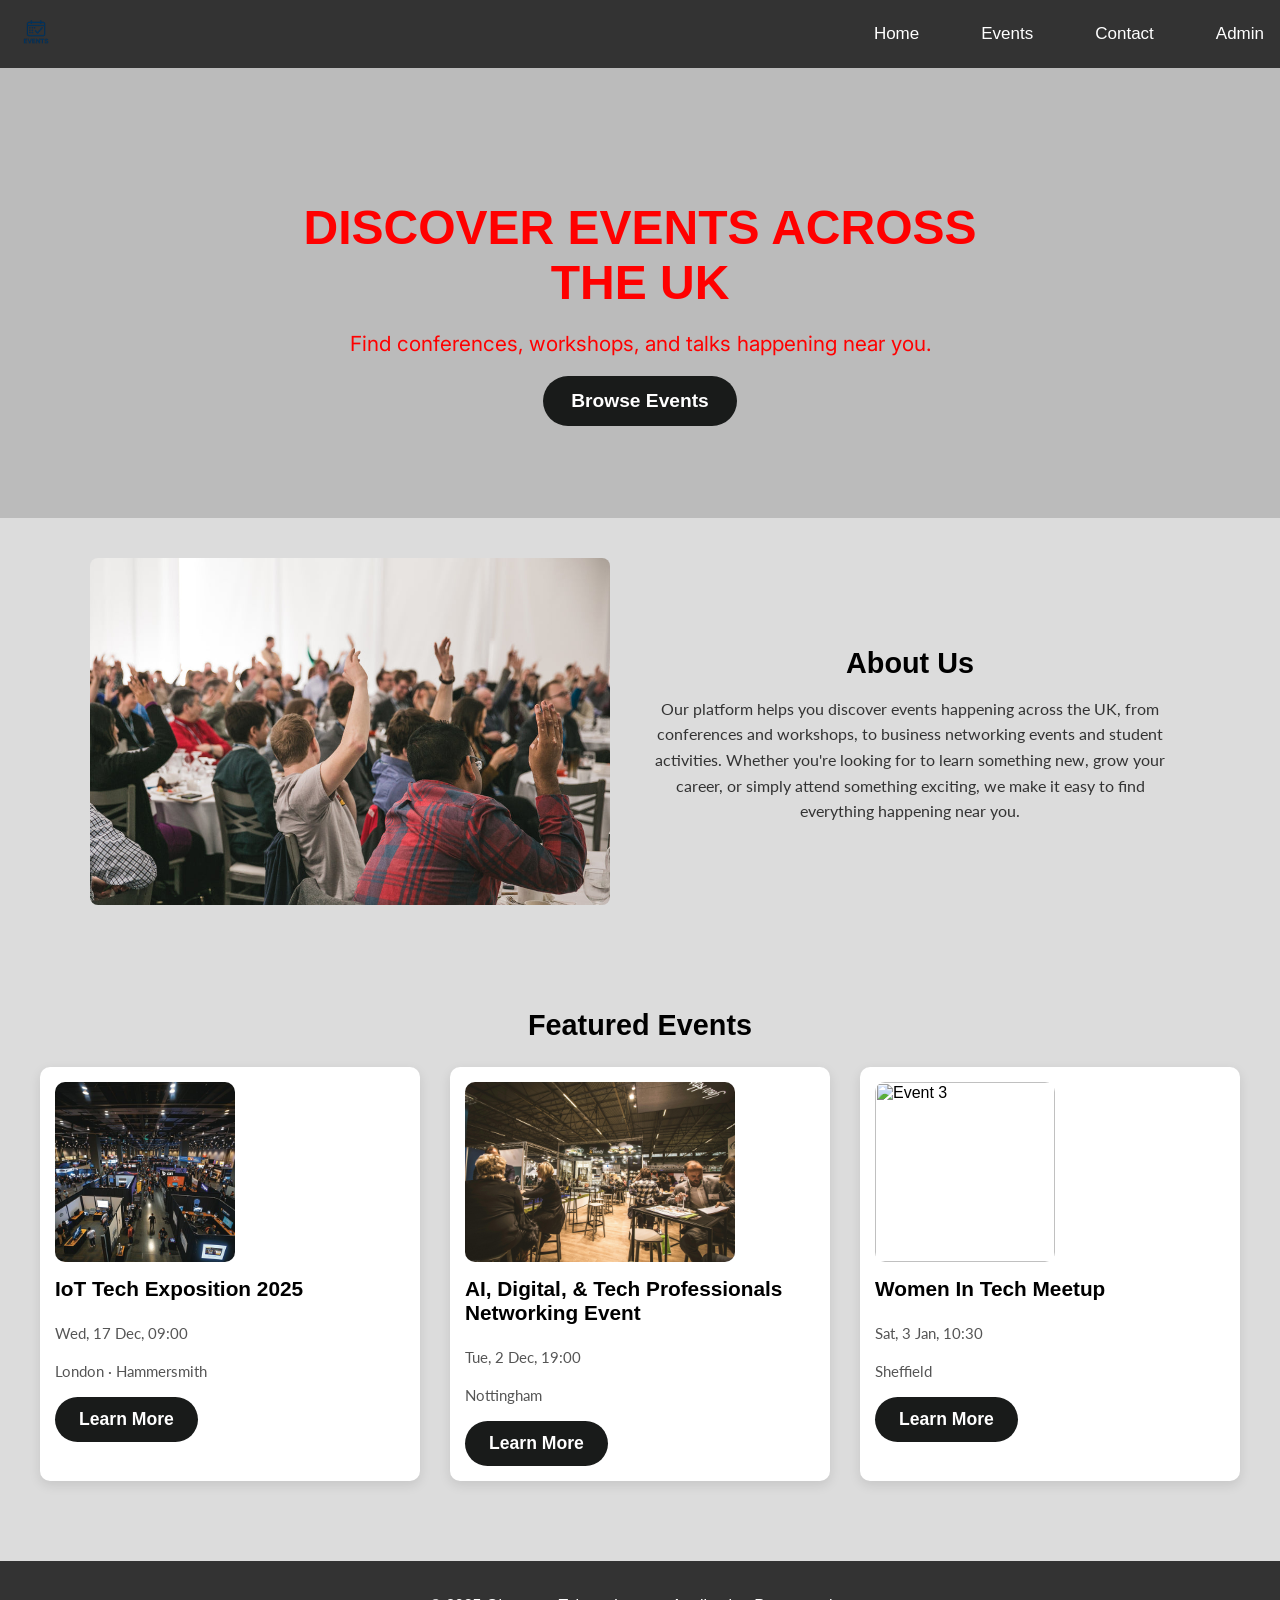
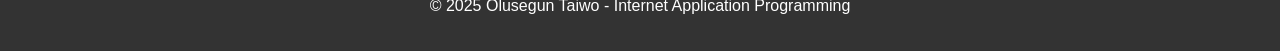
==== wwwroot/index.html @ 15476259 "Initial commit with starter code" ====
<html>
<head>
<!-- Imports Google Fonts -->
<link rel="stylesheet" href="https://fonts.googleapis.com/css?family=Inter">
<link rel="stylesheet" href="https://fonts.googleapis.com/css?family=Lato">
<style>

/* Global page styling */
body {
  background-color: gainsboro;
  margin: 0;
  padding: 0;
  font-family: Arial, Helvetica, sans-serif;
}

.event-btn,
.hero-btn {
    display: inline-block;
    color: white;
    text-decoration: none;
}

/* Responsive navigation (Tablet+) */
@media (min-width: 600px) {

/* Show navigation links in a row on larger screens */
  #nav-links {
    display: flex !important;
    gap: 20px;
  }
/* Hide hamburger icon on larger screens */
  .topnav a.icon {
    display: none !important;
  }
/* Display nav links horizontal instead of stacked */
  #nav-links a {
    display: inline-block;
  }
/* Aligns navigation items */
  .topnav {
    display: flex;
    align-items: center;
    justify-content: space-between;
  }
}

/* Large screen layout */
@media (min-width: 1000px) {
  #nav-links {
    gap: 30px;
  }
/* Larger logo on wide screens */
  .logo img {
    height: 50px;
  }
}

/* Navigation bar styling */

.topnav {
  display: flex;
  overflow: hidden;
  background-color: #333;
  position: relative;   /* Required for hamburger positioning */
}
/* Hide navigation menu by default on mobile */
.topnav #nav-links {
  display: none;
}

.topnav a {
  color: white;
  padding: 14px 16px;
  text-decoration: none;
  font-size: 17px;
  display: block;
}
/* Hamburger menu icon styling */
.topnav a.icon {
  background: black;
  display: block;
  position: absolute;
  right: 0;
  top: 0;
}
/* Hover effects for navigation links */
.topnav a:hover {
  background-color: #ddd;
  color: black;
}
/* Logo styling */
.logo img {
  height: 40px;
  width: auto;
  vertical-align: middle;
}
 /* Hero section styling */   
.hero {
    position: relative;
    height: 50vh;
    background-color: gainsboro;
    background-image: url('https://images.pexels.com/photos/3321796/pexels-photo-3321796.jpeg');
    background-repeat: no-repeat;
    background-position: center;
    background-size: cover;

    /* Center content */
    display: flex;
    justify-content: center;
    align-items: center;
    text-align: center;
    padding: 0 20px;
}

/* Dark overlay effect for better text visibility */
.hero-overlay {
    position: absolute;
    top: 0;
    left: 0;
    width: 100%;
    height: 100%;
    background: rgba(0,0,0,0.15);
    backdrop-filter: blur(0.5px);
}

/* Text content within hero section */
.hero-content {
    position: relative;
    max-width: 700px;
    color: red;
}

.hero-content h1 {
    font-size: 2.2rem;
    margin-bottom: 10px;
}

.hero-content p {
    font-family: 'Inter', sans-serif;
    font-size: 1rem;
    margin-bottom: 20px
}
/*Call-to-action button styling */
.hero-btn {
    display: inline-block;
    background-color: #191b1a;
    color: white;
    padding: 12px 24px;
    text-decoration: none;
    border-radius: 25px;
    font-size: 1.1rem;
    font-weight: 600;
    transition: 0.3s ease;
}

.hero-btn:hover {
    background-color: #202221;
    transform: scale(1.03);
}

/* Larger hero text on tablets */
@media (min-width: 768px) {
    .hero-content h1 {
        font-size: 3rem;
    }
    .hero-content p {
        font-size: 1.3rem;
    }
    .hero-btn {
        font-size: 1.2rem;
        padding: 14px 28px;
    }
}
/* About Us section styling */
.about {
    padding: 40px 20px;
    display: flex;
    flex-direction: column;
    gap: 20px;
    align-items: center;
}

.about-image img {
    width: 100%;
    border-radius: 8px;
    object-fit: cover;
}

.about-text h2 {
    font-size: 1.8rem;
    margin-bottom: 10px;
    text-align: center;
}

.about-text p {
    font-family: 'Lato', sans-serif;
    font-size: 1rem;
    line-height: 1.6;
    text-align: center;
    color: #333;
}

 /* Side-by-side layout on larger screens */
@media (min-width: 768px) {
    .about {
        flex-direction: row;
        justify-content: center;
        max-width: 1100px;
        margin: 0 auto;
    }


.about-text {
    flex: 1;
    padding: 0 20px;
    text-align: left;
}

.about-image {
    flex: 1;
}

}
/* Featured Events section styling */
.featured-events {
    padding: 40px 20px;
}

.featured-events h2 {
    text-align: center;
    margin-bottom: 25px;
    font-size: 1.8rem;
}

.event-grid {
    display: flex;
    flex-direction: column;
    gap: 25px;
}

.event-card {
    background: white;
    border-radius: 10px;
    padding: 15px;
    box-shadow: 0 4px 12px rgba(0,0,0,0.1);
    text-align: center;
}

.event-card img {
    max-width: 100%;
    border-radius: 10px;
    height: 180px;
    object-fit: cover;
}

.event-card h3 {
    margin-top: 15px;
    font-size: 1.3rem;
}

.event-card p {
    color: #555;
    font-family: 'Lato', sans-serif;
    font-size: 0.95rem;
    line-height: 1.5;
}

.event-btn {
    display: inline-block;
    background-color: #191b1a;
    color: white;
    padding: 12px 24px;
    text-decoration: none;
    border-radius: 25px;
    font-size: 1.1rem;
    font-weight: 600;
    transition: 0.3s ease;
}

.event-btn:hover {
    background-color: #202221;
    transform: scale(1.03);
}


@media (min-width: 768px) {
    .event-grid {
        display: grid;
        grid-template-columns: repeat(3, 1fr);
        gap: 30px;
        max-width: 1200px;
        margin: 0 auto;
    }

    .event-card {
        text-align: left;
    }
}

/* ---------- FOOTER ---------- */
.site-footer {
    background-color: #333;
    color: white;
    text-align: center;
    padding: 15px 10px;
    font-size: 0.9rem;
    margin-top: 40px;
}

@media (min-width: 768px) {
    .site-footer {
        font-size: 1rem;
        padding: 20px;
    }
}





</style>
</head>
<body>

<!-- Navigation bar -->

<div class="topnav">
    <!--Logo-->
  <a href="index.html" class="logo">
    <img src="images/company_logo.png" alt="Site Logo">
    </a>
    <!--Navigation links-->
  <div id="nav-links">
    <a href="index.html">Home</a>
    <a href="events.html">Events</a>
    <a href="contact.html">Contact</a>
    <a href="admin.html">Admin</a>
  </div>
  <!--Mobile hamburger menu-->
  <a href="javascript:void(0);" class="icon" onclick="myFunction()">
    <i class="fa fa-bars"></i>
  </a>
</div>



</div>
<!-- JavaScript for mobile navigation toggle -->
<script>
function myFunction() {
  var x = document.getElementById("nav-links");
  //Toggle menu open/close
  if (x.style.display === "block") {
    x.style.display = "none";
  } else {
    x.style.display = "block";
  }
}
</script>
<!-- Hero Section -->
<section class="hero">
    <div class="hero-overlay"></div>

    <div class="hero-content">
        <h1>DISCOVER EVENTS ACROSS THE UK</h1>
        <p>Find conferences, workshops, and talks happening near you.</p>
        <a href="events.html" class="hero-btn">Browse Events</a>
    </div>
</section>
<!--About us section-->
<section class="about">
    <div class="about-image">
        <img src="images/crowd-participation.jpg" alt="crowd">
    </div>

    <div class="about-text">
        <h2>About Us</h2>
        <p>
            Our platform helps you discover events happening across the UK, 
            from conferences and workshops, to business networking events and student activities.
            Whether you're looking for to learn something new, grow your career, or simply attend something exciting, we make it easy to find everything happening near you.

        </p>
    </div>
</section>
<!--Featured events section-->
<section class="featured-events">
    <h2>Featured Events</h2>

    <div class="event-grid">

        <div class="event-card">
            <img src ="images/Tech_Expo.jpg" alt="Event 1">
            <h3>IoT Tech Exposition 2025</h3>
            <p>Wed, 17 Dec, 09:00 </p>
            <p>London · Hammersmith</p>
            <a href="events.html" class="event-btn">Learn More</a>
        </div>


        <div class="event-card">
            <img src="images/Professionals_Networking.jpg" alt="Event 2">
            <h3>AI, Digital, & Tech Professionals Networking Event</h3>
            <p>Tue, 2 Dec, 19:00</p>
            <p>Nottingham</p>
            <a href="events.html" class="event-btn">Learn More</a>
        </div>      
    

        <div class="event-card">
            <img src="images/Women_Tech.jpg" alt="Event 3">
            <h3>Women In Tech Meetup</h3>
            <p>Sat, 3 Jan, 10:30</p>
            <p>Sheffield</p>
            <a href="events.html" class="event-btn">Learn More</a>
        </div>

    </div>

</section>
<!--Footer-->
<footer class="site-footer">
    <p>© 2025 Olusegun Taiwo - Internet Application Programming</p>
</footer>

</body>
</html>
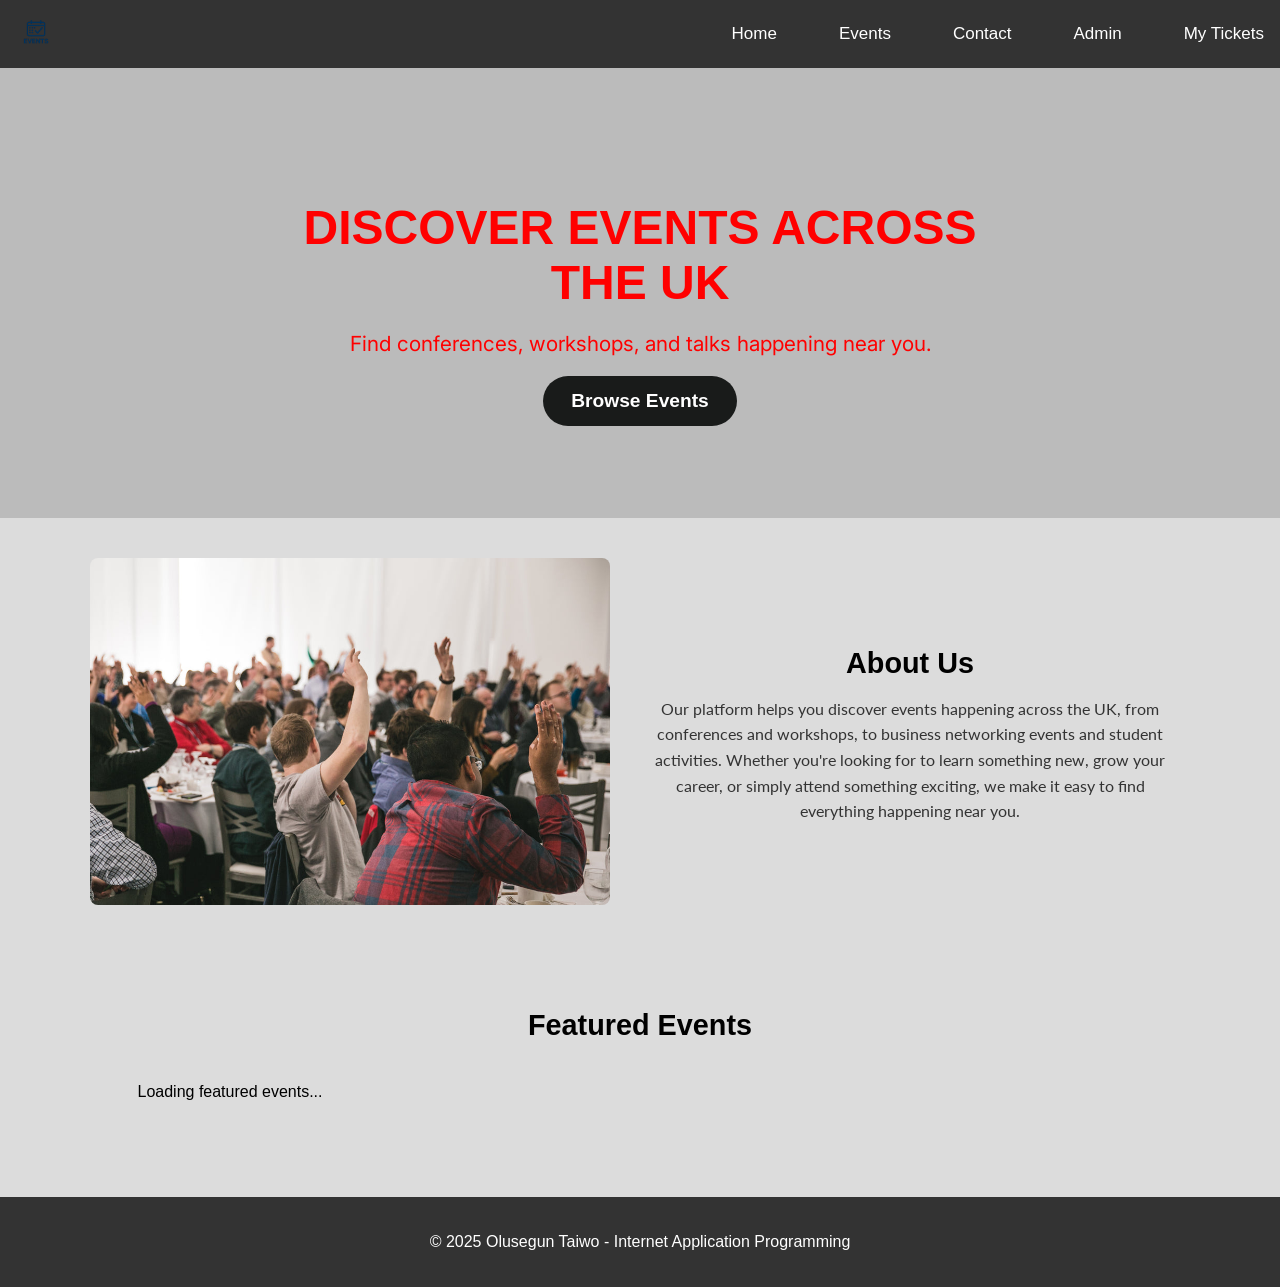
==== commit aef8db18: "added comment and search functions" ====
--- a/wwwroot/index.html
+++ b/wwwroot/index.html
@@ -335,6 +335,7 @@
     <a href="events.html">Events</a>
     <a href="contact.html">Contact</a>
     <a href="admin.html">Admin</a>
+    <a href="profile.html">My Tickets</a>
   </div>
   <!--Mobile hamburger menu-->
   <a href="javascript:void(0);" class="icon" onclick="myFunction()">
@@ -387,37 +388,13 @@
 <section class="featured-events">
     <h2>Featured Events</h2>
 
-    <div class="event-grid">
-
-        <div class="event-card">
-            <img src ="images/Tech_Expo.jpg" alt="Event 1">
-            <h3>IoT Tech Exposition 2025</h3>
-            <p>Wed, 17 Dec, 09:00 </p>
-            <p>London · Hammersmith</p>
-            <a href="events.html" class="event-btn">Learn More</a>
-        </div>
-
-
-        <div class="event-card">
-            <img src="images/Professionals_Networking.jpg" alt="Event 2">
-            <h3>AI, Digital, & Tech Professionals Networking Event</h3>
-            <p>Tue, 2 Dec, 19:00</p>
-            <p>Nottingham</p>
-            <a href="events.html" class="event-btn">Learn More</a>
-        </div>      
-    
-
-        <div class="event-card">
-            <img src="images/Women_Tech.jpg" alt="Event 3">
-            <h3>Women In Tech Meetup</h3>
-            <p>Sat, 3 Jan, 10:30</p>
-            <p>Sheffield</p>
-            <a href="events.html" class="event-btn">Learn More</a>
-        </div>
-
+    <div class="event-grid" id="featured-events-container">
+        <p style="text-align: center;">Loading featured events...</p>
     </div>
 
 </section>
+
+<script src="/index.js"></script>
 <!--Footer-->
 <footer class="site-footer">
     <p>© 2025 Olusegun Taiwo - Internet Application Programming</p>
